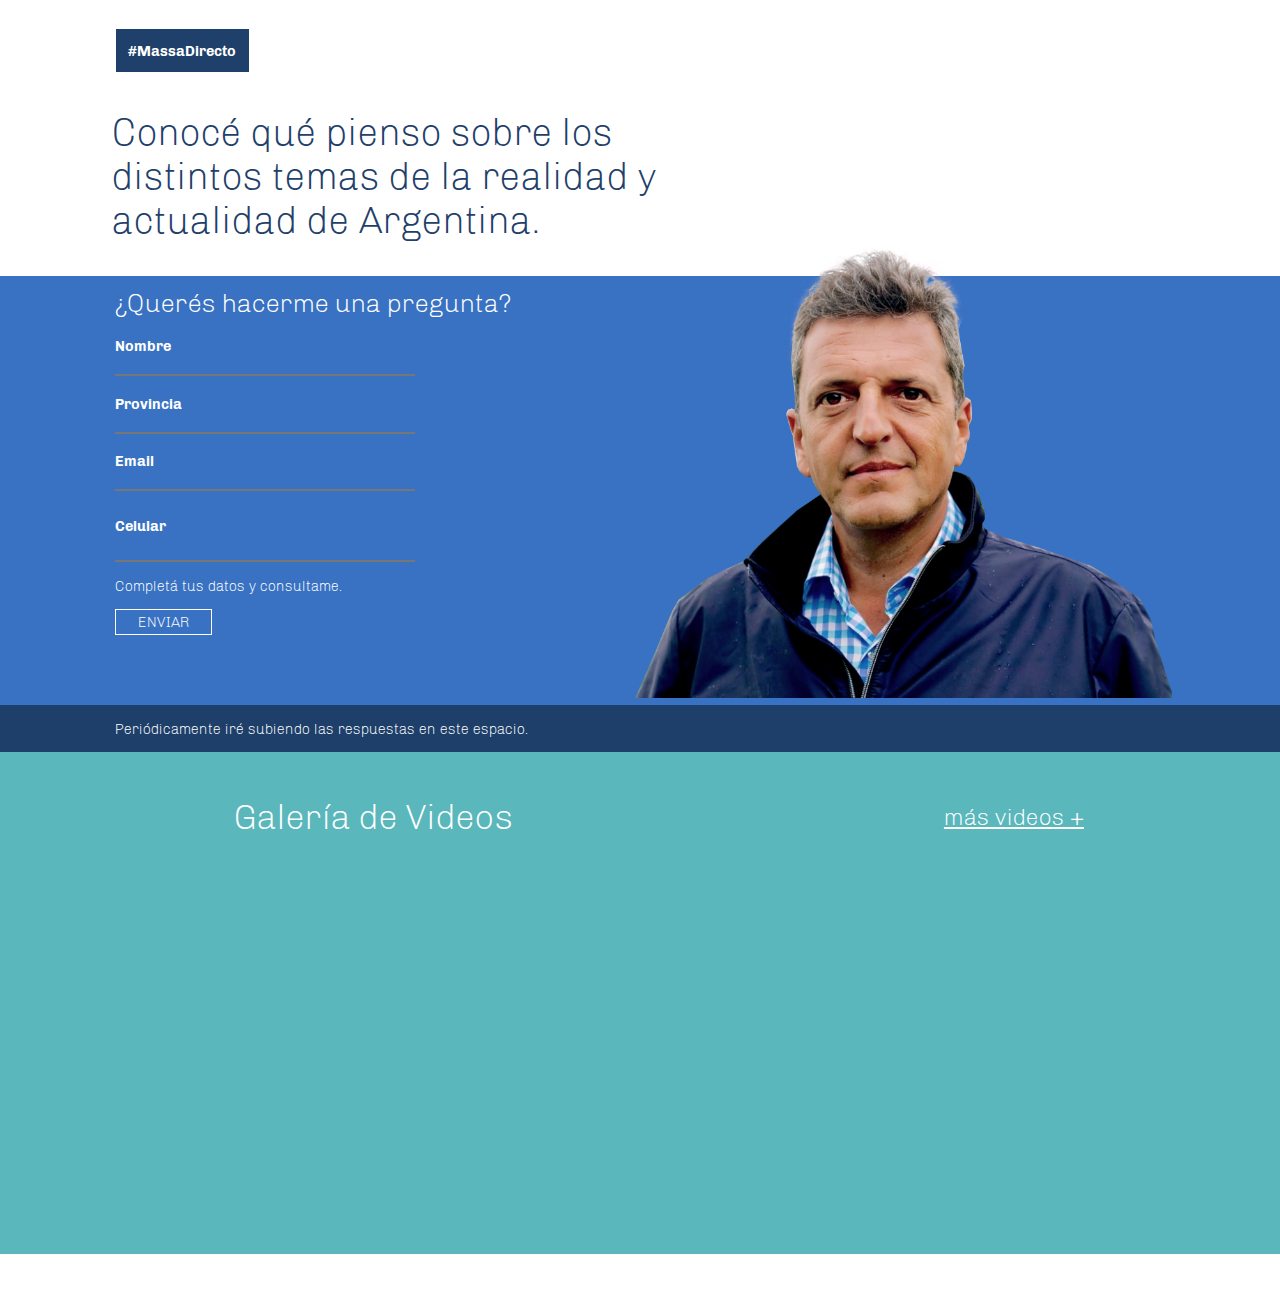
==== index.html @ e17ca49d "subiendo" ====
<!DOCTYPE html>
<html>
<head>
    <meta charset="utf-8">
    <meta http-equiv="X-UA-Compatible" content="IE=edge">
    <title>Massa Directo</title>
    <meta name="viewport" content="    <link rel="stylesheet" href="https://stackpath.bootstrapcdn.com/bootstrap/4.3.1/css/bootstrap.min.css" integrity="sha384-ggOyR0iXCbMQv3Xipma34MD+dH/1fQ784/j6cY/iJTQUOhcWr7x9JvoRxT2MZw1T" crossorigin="anonymous">    
    <link rel="stylesheet" type="text/css" media="screen" href="styles.css">
    <link rel="stylesheet" type="text/css" media="screen" href="stylesResponsive.css">
    <link rel="stylesheet" href="https://use.fontawesome.com/releases/v5.8.1/css/all.css" integrity="sha384-50oBUHEmvpQ+1lW4y57PTFmhCaXp0ML5d60M1M7uH2+nqUivzIebhndOJK28anvf" crossorigin="anonymous">    
    <!-- <script src="main.js"></script> -->
</head>

<body>

    <div class="divMenu">
        <div class="menu">
            <div class="tagMassaDirecto">#MassaDirecto</div>
            <div class="divRedesSociales">
                <a href="https://twitter.com/SergioMassa" target="_blank"><i class="fab fa-twitter"></i></a>
                <a href="https://www.facebook.com/SergioMassaOK/" target="_blank"><i class="fab fa-facebook-f"></i></a>
                <a href="https://www.instagram.com/sergiomassaok" target="_blank"><i class="fab fa-instagram"></i></a>
                <a href="https://twitter.com/SergioMassa" target="_blank"><i class="fab fa-linkedin"></i></a>
            </div>
        </div>
    </div>

    <div class="divContent">        
        <div class="divTop">            
            '<div class="divHome">
                <div class="divTextHome">
                    <p>Conocé qué pienso sobre los distintos temas de la realidad y actualidad de Argentina.</p>
                </div>
                <div class="fotoHome">
                    <img src="img/massaDirecto.png" alt="..." class="img-thumbnail">
                </div>
            </div>'
                
        <div class="divGridFormulario">
            <div class="divFormulario">
                <div class="titleFormulario">¿Querés hacerme una pregunta?</div>   
                <div class="formulario">
                        <input type="text" class="form-control fieldForm" placeholder="Nombre" aria-label="nombre" aria-describedby="basic-addon1">                    
                        <input type="text" class="form-control fieldForm" placeholder="Provincia" aria-label="nombre" aria-describedby="basic-addon1">                    
                        <input type="text" class="form-control fieldForm" placeholder="Email" aria-label="nombre" aria-describedby="basic-addon1">                    
                        <input type="text" class="form-control fieldForm" placeholder="Celular" aria-label="nombre" aria-describedby="basic-addon1">
                        <div class="textBottomForm"><p>Completá tus datos y consultame.</p></div>
                        <div class="divBtnEnviarDatos"><div class="btnEnviarDatos">ENVIAR</div></div>
                </div>         
            </div>
        </div>
        </div>

        <div class="divMensajeBottom">
                <div class="mensajeBottom">
                    <p>Periódicamente iré subiendo las respuestas en este espacio.</p>
                </div>            
            </div>
    </div>
</div>
               
        <div class="divGaleriaVideos">   
            <div class="divTitleBtnVideos">
            <div class="titleVideos">
                Galería de Videos
            </div>
            <div class="btnMasVideos"><a href="https://www.youtube.com/user/sergiomassa"> más videos +</a></div>
        </div>
            <div class="divGridVideos">
                <div class="divVideo">                    
                    <iframe src="https://www.youtube.com/embed/+lastest?list=PLXRUe7ZwR9YwxV0tf4XcHe09VshEQepXW" frameborder="0" allowfullscreen></iframe>
                </div> 
                <div class="divVideo">
                    <iframe src="https://www.youtube.com/embed/+lastest?list=PLXRUe7ZwR9YzgskIAyjVHYshHZhxbIOfr" frameborder="0" allowfullscreen></iframe>
                </div>   
                <div class="divVideo">                    
                        <iframe src="https://www.youtube.com/embed/+lastest?list=PLXRUe7ZwR9YwxV0tf4XcHe09VshEQepXW&index=2" frameborder="0" allowfullscreen></iframe>
                    </div> 
                    <div class="divVideo">
                        <iframe src="https://www.youtube.com/embed/+lastest?list=PLXRUe7ZwR9YzgskIAyjVHYshHZhxbIOfr" frameborder="0" allowfullscreen></iframe>
                    </div>      
            </div>               
        </div>
        
        <div class="divMenu">
                <div class="menu">
                    <div class="tagMassaDirectoBottom">#MassaDirecto</div>
                    <div class="divRedesSociales">
                        <a href="https://twitter.com/SergioMassa" target="_blank"><i class="fab fa-twitter"></i></a>
                        <a href="https://www.facebook.com/SergioMassaOK/" target="_blank"><i class="fab fa-facebook-f"></i></a>
                        <a href="https://www.instagram.com/sergiomassaok" target="_blank"><i class="fab fa-instagram"></i></a>
                        <a href="https://twitter.com/SergioMassa" target="_blank"><i class="fab fa-linkedin"></i></a>
                    </div>
                </div>
            </div>
    </div> 

</body>

</html>
---- styles.css ----
@font-face
{
    font-family: chivoBold;
    src:url(font/Chivo-Bold.otf);
}
@font-face
{
    font-family: chivoBlack;
    src:url(font/Chivo-Black.otf);
}

@font-face
{
    font-family: chivoLight;
    src:url(font/Chivo-Light.otf);
}

@font-face
{
    font-family: chivoReg;
    src:url(font/Chivo-Regular.otf);
}


.fotoHome
{
    position: absolute;
    right:2em;
    /* top:2.7em; */
    bottom:0;
    width:50%;
}

html { font-size: calc(1em + 1vw) }

body 
{    
    background: white;
    margin:0;
    padding-top:2%;
    color:white;    
    font-family: chivoLight;
    width:100vw !important;
    max-width: 100vw;
    /* display: block; */
    /* overflow: hidden;
    overflow-x: hidden; */
    height: fit-content;
}

a
{
    color:#1E406A;
}

a:hover
{
    color:white;
    text-decoration: none;
}

p
{
    margin:0;
}

.divTop
{
    position:relative;
}

.divContent
{
    display: grid;
    grid-template-columns: 1fr;
    /* grid-template-rows:60vh 40vh; */
}

.divMenu
{
    /* background-color:#3972C2; */
    height: 50px;          
    width:inherit;    
}

.menu
{
    width:30%;
    margin:auto 3rem;
    display:grid;
    height: 100%;
    grid-template-columns: 50% 50%;      
}

.tagMassaDirecto
{
    background-color:#1E406A;
    padding:1vw;
    margin:auto auto;    
    width:fit-content;
    height: fit-content;
    font-size: 0.5em;
    font-family: chivoBold;
}

.divRedesSociales
{
    font-size: 0.7em;
    margin: auto 0;
    width:58%;    
    display: grid;
    grid-template-columns: 1fr 1fr 1fr 1fr;    
}


.img-thumbnail {
    padding: unset;
    background-color: transparent;
    border: none;
    border-radius: .25em    ;
    max-width: 100%;
    height: auto;
}

.divHome
{
    width:60vw;
}


.divTextHome
{
    color:#1E406A;
    font-size:1.3em;
    margin: 0 0 0 3em;
}


.divGridFormulario
{
    background-color: #3972C2;
    padding-bottom:2rem;
}

.divFormulario
{
    width:38%;
    padding-bottom: 1%;
    padding-top:1%;
    margin-left:4rem;
    
}

.formulario
{    
    display: grid;    
    grid-template-columns: repeat(auto-fill, minmax(300px, 230px));
    column-gap: 6%;
    grid-template-rows: 2em 2em 2em;
}

.titleFormulario
{
    font-size:0.9em;
    /* padding:4vw; */
}

.form-control
{
    background-color:transparent;
    border-top:none;
    border-left:none;
    border-right:none;
    border-radius:0%;
    padding:2vw 0;   
    font-size: 0.5em; 
}

.form-control::-moz-placeholder {
    color: white;
  }
  .form-control:-ms-input-placeholder {
    color: white;
  }
  .form-control::-webkit-input-placeholder {
    color: white;
  }

  input[type="text"]:focus
  {
      background-color:transparent;
  }
  
    input:-internal-autofill-selected
    {
        background-color:transparent;        
        color:black !important;       
    }

    input, select, textarea{
        color: #1E406A !important;
        font-family: chivoBold;
    }
/* 
    .divBottomForm
    {
        display: grid;
        grid-template-columns: 70% 30%;
        width:38%;
        margin-left:4rem;      
        position: relative;                
        height: 1.5em;
        border:solid red;
    } */

    .textBottomForm
    {
        width:90%;
        margin:auto 0;
        font-size:0.5em;
        padding: 1em 0;
    }

    .divBtnEnviarDatos
    {
        margin:auto 0;
    }

    .btnEnviarDatos
    {
        border: solid 1px white;
        width:fit-content;
        padding: 0.2em 1.5em;
        font-size:0.5em;
        margin:auto 0;    
    }

    .divMensajeBottom
    {
        background-color:#1D3F6A;        
    }

    .mensajeBottom
    {
        font-size:0.5em;
        padding:0.5rem 0;
        margin-left:4rem;
        width:fit-content;
        text-align: left;        
    } 

    .divGaleriaVideos
    {
        background-color:#5AB7BC;
        display: grid;
        grid-template-columns: 1fr;
        grid-template-rows: auto auto auto;
        height: fit-content;
        padding-bottom:2rem;
    }

    .divTitleBtnVideos
    {
        display: flex;
    }

.titleVideos
{
    font-size:1.2em;
    margin:auto;
    padding:3vw;
}

.divGridVideos
{
    width:80%;
    display: grid;    
    grid-template-columns: repeat(auto-fill, minmax(300px, 230px));
    column-gap: 1%;    
    margin:auto auto;
}

.divVideo
{
    width:fit-content;
    margin:auto;
}

.btnMasVideos
{
    font-size:.8em;
    margin:4vw auto;        
}

.btnMasVideos a
{
    color:white;
}
---- stylesResponsive.css ----
@media screen and (max-width: 1024px)
{
    .divGridVideos
    {
        display: grid;
        grid-template-columns: 50% 50%;
        width:90%;
        grid-template-rows: auto auto;
        margin:auto auto;
    }
}

@media screen and (max-width: 768px)
{
    .divGridVideos
    {
        display: grid;
        grid-template-columns: 1fr;
        width:90%;
        grid-template-rows: auto auto;
        margin:auto auto;
    }
}
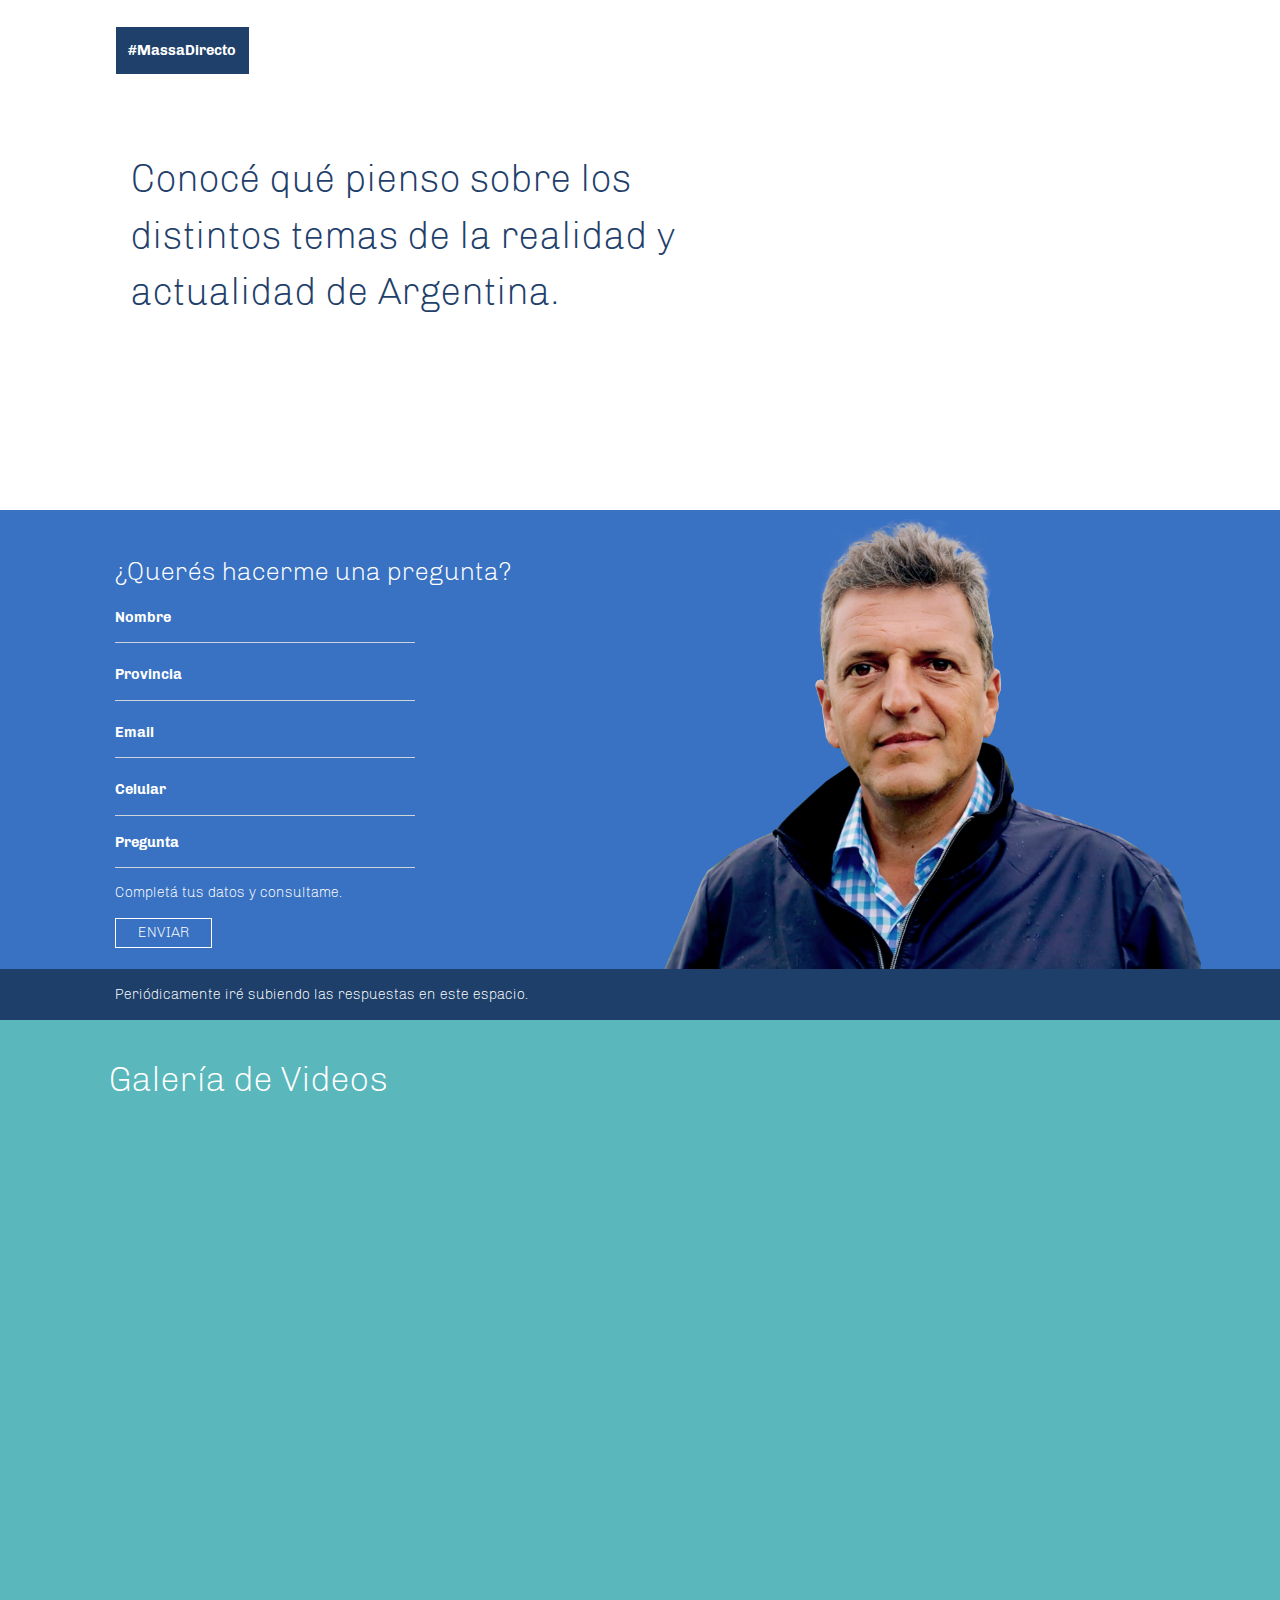
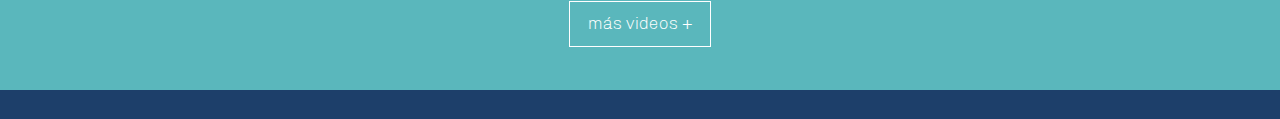
==== commit f96e216b: "update" ====
--- a/index.html
+++ b/index.html
@@ -4,7 +4,9 @@
     <meta charset="utf-8">
     <meta http-equiv="X-UA-Compatible" content="IE=edge">
     <title>Massa Directo</title>
-    <meta name="viewport" content="    <link rel="stylesheet" href="https://stackpath.bootstrapcdn.com/bootstrap/4.3.1/css/bootstrap.min.css" integrity="sha384-ggOyR0iXCbMQv3Xipma34MD+dH/1fQ784/j6cY/iJTQUOhcWr7x9JvoRxT2MZw1T" crossorigin="anonymous">    
+    <meta name="viewport" content="width=device-width, initial-scale=1"> 
+    <link rel="shortcut icon" type="image/x-icon" href="img/_Directo.png" />  
+    <link rel="stylesheet" href="https://stackpath.bootstrapcdn.com/bootstrap/4.3.1/css/bootstrap.min.css" integrity="sha384-ggOyR0iXCbMQv3Xipma34MD+dH/1fQ784/j6cY/iJTQUOhcWr7x9JvoRxT2MZw1T" crossorigin="anonymous">    
     <link rel="stylesheet" type="text/css" media="screen" href="styles.css">
     <link rel="stylesheet" type="text/css" media="screen" href="stylesResponsive.css">
     <link rel="stylesheet" href="https://use.fontawesome.com/releases/v5.8.1/css/all.css" integrity="sha384-50oBUHEmvpQ+1lW4y57PTFmhCaXp0ML5d60M1M7uH2+nqUivzIebhndOJK28anvf" crossorigin="anonymous">    
@@ -18,83 +20,256 @@
             <div class="tagMassaDirecto">#MassaDirecto</div>
             <div class="divRedesSociales">
                 <a href="https://twitter.com/SergioMassa" target="_blank"><i class="fab fa-twitter"></i></a>
-                <a href="https://www.facebook.com/SergioMassaOK/" target="_blank"><i class="fab fa-facebook-f"></i></a>
+                <a href="https://www.facebook.com/SergioMassaOK/" target="_blank"><i class="fab fa-facebook"></i></a>
                 <a href="https://www.instagram.com/sergiomassaok" target="_blank"><i class="fab fa-instagram"></i></a>
-                <a href="https://twitter.com/SergioMassa" target="_blank"><i class="fab fa-linkedin"></i></a>
+                <a href="https://www.linkedin.com/in/massasergio/" target="_blank"><i class="fab fa-linkedin"></i></a>
             </div>
         </div>
     </div>
 
     <div class="divContent">        
+
+        <div class="divMenuMobile">
+            <div class="menuMobile">
+                <div class="tagMassaDirectoMobile">#MassaDirecto</div>
+                <div class="divRedesSocialesMobile">
+                    <a href="https://twitter.com/SergioMassa" target="_blank"><i class="fab fa-twitter"></i></a>
+                    <a href="https://www.facebook.com/SergioMassaOK/" target="_blank"><i class="fab fa-facebook"></i></a>
+                    <a href="https://www.instagram.com/sergiomassaok" target="_blank"><i class="fab fa-instagram"></i></a>
+                    <a href="https://www.linkedin.com/in/massasergio/" target="_blank"><i class="fab fa-linkedin"></i></a>
+                </div>
+            </div>
+        </div>
+
         <div class="divTop">            
-            '<div class="divHome">
+            <div class="divHome">
                 <div class="divTextHome">
                     <p>Conocé qué pienso sobre los distintos temas de la realidad y actualidad de Argentina.</p>
                 </div>
                 <div class="fotoHome">
                     <img src="img/massaDirecto.png" alt="..." class="img-thumbnail">
                 </div>
-            </div>'
+            </div>        
+
+            <div class="divGaleriaVideosMobile">   
+                <div class="titleVideosMobile">
+                    Galería de Videos
+                </div>
+                <div class="divGridVideosMobile">
+                    <div class="divVideoMobile">
+                        <div class="divVideoMobileContainer">                        
+                            <iframe src="https://www.youtube.com/embed/oWYqEQshzeM" frameborder="0" allowfullscreen></iframe>                    
+                        </div>
+                    </div> 
+                    <div class="divVideoMobile">
+                        <div class="divVideoMobileContainer">
+                            <iframe src="https://www.youtube.com/embed/PDkQufUCI54" frameborder="0" allowfullscreen></iframe>
+                        </div>
+                    </div>                                       
+                    <div class="divVideoOcultoMobile">
+                        <div class="divVideoMobileMobile">
+                            <div class="divVideoMobileContainer">                    
+                                <iframe src="https://www.youtube.com/embed/OafHTbgjU8k" frameborder="0" allowfullscreen></iframe>
+                            </div>
+                        </div> 
+                    </div>
+                    <div class="divVideoOcultoMobile">
+                        <div class="divVideoMobileContainer">                    
+                            <iframe src="https://www.youtube.com/embed/-eSHimb1ygQ" frameborder="0" allowfullscreen></iframe>
+                        </div>
+                    </div> 
+                    <div class="divVideoOcultoMobile">
+                        <div class="divVideoMobileContainer">                    
+                            <iframe src="https://www.youtube.com/embed/-G24IbFpvwc" frameborder="0" allowfullscreen></iframe>
+                        </div>
+                    </div> 
+                    <div class="divVideoOcultoMobile">
+                        <div class="divVideoMobileContainer">                    
+                            <iframe src="https://www.youtube.com/embed/OsIlv3pNSPk" frameborder="0" allowfullscreen></iframe>
+                        </div>
+                    </div> 
+                    <div class="divVideoOcultoMobile">
+                        <div class="divVideoMobileContainer">                    
+                            <iframe src="https://www.youtube.com/embed/143yipz8QEE" frameborder="0" allowfullscreen></iframe>
+                        </div>
+                    </div>                    
+                    <div class="divVideoOcultoMobile">
+                        <div class="divVideoMobileContainer">                    
+                            <iframe src="https://www.youtube.com/embed/24utqwaye0A" frameborder="0" allowfullscreen></iframe>
+                        </div>
+                    </div> 
+                    <div class="divVideoOcultoMobile">
+                        <div class="divVideoMobileContainer">                    
+                            <iframe src="https://www.youtube.com/embed/qm_nwmNPVPA" frameborder="0" allowfullscreen></iframe>
+                        </div>
+                    </div> 
+                    <div class="divVideoOcultoMobile">
+                        <div class="divVideoMobileContainer">                    
+                            <iframe src="https://www.youtube.com/embed/NYRH_arDP4Q" frameborder="0" allowfullscreen></iframe>
+                        </div>
+                    </div> 
+                </div>                   
+                <div class="divBtnMasVideosMobile">                
+                    <div class="btnMasVideos" onclick="mostrarMasVideosMobile()"><a id="btnMasVideos"> más videos +</a></div>                          
+                </div>
+                <div class="divBtnMenosVideosMobile">
+                    <div class="btnMenosVideos" onclick="mostrarMenosVideosMobile()"><a id="btnMenosVideos"> menos videos -</a></div>                          
+                </div>
+            </div>
                 
-        <div class="divGridFormulario">
-            <div class="divFormulario">
-                <div class="titleFormulario">¿Querés hacerme una pregunta?</div>   
-                <div class="formulario">
+            <div class="divGridFormulario">
+                <div class="divFormulario">
+                    <div class="titleFormulario">¿Querés hacerme una pregunta?</div>   
+                    <div class="formulario">
                         <input type="text" class="form-control fieldForm" placeholder="Nombre" aria-label="nombre" aria-describedby="basic-addon1">                    
                         <input type="text" class="form-control fieldForm" placeholder="Provincia" aria-label="nombre" aria-describedby="basic-addon1">                    
                         <input type="text" class="form-control fieldForm" placeholder="Email" aria-label="nombre" aria-describedby="basic-addon1">                    
                         <input type="text" class="form-control fieldForm" placeholder="Celular" aria-label="nombre" aria-describedby="basic-addon1">
+                        <input type="text" class="form-control fieldForm" placeholder="Pregunta" aria-label="nombre" aria-describedby="basic-addon1"> 
                         <div class="textBottomForm"><p>Completá tus datos y consultame.</p></div>
                         <div class="divBtnEnviarDatos"><div class="btnEnviarDatos">ENVIAR</div></div>
-                </div>         
-            </div>
-        </div>
+                    </div>         
+                </div>
+            </div>
         </div>
 
         <div class="divMensajeBottom">
-                <div class="mensajeBottom">
-                    <p>Periódicamente iré subiendo las respuestas en este espacio.</p>
-                </div>            
-            </div>
+            <div class="mensajeBottom">
+                <p>Periódicamente iré subiendo las respuestas en este espacio.</p>
+            </div>            
+        </div>
     </div>
-</div>
+<!-- </div> -->
                
         <div class="divGaleriaVideos">   
             <div class="divTitleBtnVideos">
-            <div class="titleVideos">
-                Galería de Videos
-            </div>
-            <div class="btnMasVideos"><a href="https://www.youtube.com/user/sergiomassa"> más videos +</a></div>
-        </div>
+                <div class="titleVideos">Galería de Videos</div>            
+            </div>
             <div class="divGridVideos">
-                <div class="divVideo">                    
-                    <iframe src="https://www.youtube.com/embed/+lastest?list=PLXRUe7ZwR9YwxV0tf4XcHe09VshEQepXW" frameborder="0" allowfullscreen></iframe>
-                </div> 
                 <div class="divVideo">
-                    <iframe src="https://www.youtube.com/embed/+lastest?list=PLXRUe7ZwR9YzgskIAyjVHYshHZhxbIOfr" frameborder="0" allowfullscreen></iframe>
-                </div>   
-                <div class="divVideo">                    
-                        <iframe src="https://www.youtube.com/embed/+lastest?list=PLXRUe7ZwR9YwxV0tf4XcHe09VshEQepXW&index=2" frameborder="0" allowfullscreen></iframe>
-                    </div> 
-                    <div class="divVideo">
-                        <iframe src="https://www.youtube.com/embed/+lastest?list=PLXRUe7ZwR9YzgskIAyjVHYshHZhxbIOfr" frameborder="0" allowfullscreen></iframe>
-                    </div>      
-            </div>               
-        </div>
-        
-        <div class="divMenu">
-                <div class="menu">
-                    <div class="tagMassaDirectoBottom">#MassaDirecto</div>
-                    <div class="divRedesSociales">
-                        <a href="https://twitter.com/SergioMassa" target="_blank"><i class="fab fa-twitter"></i></a>
-                        <a href="https://www.facebook.com/SergioMassaOK/" target="_blank"><i class="fab fa-facebook-f"></i></a>
-                        <a href="https://www.instagram.com/sergiomassaok" target="_blank"><i class="fab fa-instagram"></i></a>
-                        <a href="https://twitter.com/SergioMassa" target="_blank"><i class="fab fa-linkedin"></i></a>
-                    </div>
-                </div>
-            </div>
-    </div> 
+                    <div class="divVideoContainer">                        
+                        <iframe src="https://www.youtube.com/embed/oWYqEQshzeM" frameborder="0" allowfullscreen></iframe>                    
+                    </div></div> 
+                    <div class="divVideo"><div class="divVideoContainer">
+                        <iframe src="https://www.youtube.com/embed/PDkQufUCI54" frameborder="0" allowfullscreen></iframe>
+                    </div></div>   
+                    <div class="divVideo"><div class="divVideoContainer">                    
+                        <iframe src="https://www.youtube.com/embed/OafHTbgjU8k" frameborder="0" allowfullscreen></iframe>
+                    </div></div> 
+                    <div class="divVideo"><div class="divVideoContainer">                    
+                        <iframe src="https://www.youtube.com/embed/-eSHimb1ygQ" frameborder="0" allowfullscreen></iframe>
+                    </div></div> 
+                    <div class="divVideo"><div class="divVideoContainer">                    
+                        <iframe src="https://www.youtube.com/embed/-G24IbFpvwc" frameborder="0" allowfullscreen></iframe>
+                    </div></div> 
+                    <div class="divVideo"><div class="divVideoContainer">                    
+                        <iframe src="https://www.youtube.com/embed/OsIlv3pNSPk" frameborder="0" allowfullscreen></iframe>
+                    </div></div> 
+
+                    <div class="divVideo videoOculto">
+                        <div class="divVideoContainer">                    
+                            <iframe src="https://www.youtube.com/embed/143yipz8QEE" frameborder="0" allowfullscreen></iframe>
+                        </div>
+                    </div> 
+                    <div class="divVideo videoOculto"><div class="divVideoContainer">                    
+                        <iframe src="https://www.youtube.com/embed/24utqwaye0A" frameborder="0" allowfullscreen></iframe>
+                    </div></div> 
+                    <div class="divVideo videoOculto"><div class="divVideoContainer">                    
+                        <iframe src="https://www.youtube.com/embed/qm_nwmNPVPA" frameborder="0" allowfullscreen></iframe>
+                    </div></div> 
+                    <div class="divVideo videoOculto"><div class="divVideoContainer">                    
+                        <iframe src="https://www.youtube.com/embed/NYRH_arDP4Q" frameborder="0" allowfullscreen></iframe>
+                </div></div> 
+            </div>     
+            <div class="divBtnMasVideos">                
+                <div class="btnMasVideos" onclick="mostrarMasVideos()"><a id="btnMasVideos"> más videos +</a></div>                          
+            </div>
+            <div class="divBtnMenosVideos">
+                <div class="btnMenosVideos" onclick="mostrarMenosVideos()"><a id="btnMenosVideos"> menos videos -</a></div>                          
+            </div>
+            
+        </div>
+        
+        <div class="divMenuBottom">
+            <div class="menuBottom">                    
+                <div class="divRedesSocialesBottom">
+                    <a href="https://twitter.com/SergioMassa" target="_blank"><i class="fab fa-twitter"></i></a>
+                    <a href="https://www.facebook.com/SergioMassaOK/" target="_blank"><i class="fab fa-facebook"></i></a>
+                    <a href="https://www.instagram.com/sergiomassaok" target="_blank"><i class="fab fa-instagram"></i></a>
+                    <a href="https://www.linkedin.com/in/massasergio/" target="_blank"><i class="fab fa-linkedin"></i></a>
+                </div>
+            </div>
+        </div>
+
+        <div class="divMenuMobile">
+            <div class="menuMobile">
+                <div class="tagMassaDirectoBottomMobile">#MassaDirecto</div>
+                <div class="divRedesSocialesMobile">
+                    <a href="https://twitter.com/SergioMassa" target="_blank"><i class="fab fa-twitter"></i></a>
+                    <a href="https://www.facebook.com/SergioMassaOK/" target="_blank"><i class="fab fa-facebook-f"></i></a>
+                    <a href="https://www.instagram.com/sergiomassaok" target="_blank"><i class="fab fa-instagram"></i></a>
+                    <a href="https://www.linkedin.com/in/massasergio/" target="_blank"><i class="fab fa-linkedin"></i></a>
+                </div>
+            </div>
+        </div>
+    <!-- </div>  -->
 
 </body>
 
+<script>
+
+    function mostrarMasVideos()
+    {                
+        var cols = document.getElementsByClassName('videoOculto');        
+        for(i=0; i<cols.length; i++) 
+        {
+            cols[i].style.display = "inline-block";            
+        }
+        
+        document.getElementsByClassName("divBtnMasVideos")[0].style.display="none";
+        document.getElementsByClassName("divBtnMenosVideos")[0].style.display="unset";
+        
+    }
+
+    function mostrarMasVideosMobile()
+    {                
+        var cols = document.getElementsByClassName('divVideoOcultoMobile');        
+        for(i=0; i<cols.length; i++) 
+        {
+            cols[i].style.display = "inline-block";            
+        }
+        
+        document.getElementsByClassName("divBtnMasVideosMobile")[0].style.display="none";
+        document.getElementsByClassName("divBtnMenosVideosMobile")[0].style.display="unset";
+        
+    }
+
+    function mostrarMenosVideos()
+    {                
+        var cols = document.getElementsByClassName('videoOculto');        
+        for(i=0; i<cols.length; i++) 
+        {
+            cols[i].style.display = "none";            
+        }
+        
+        document.getElementsByClassName("divBtnMasVideos")[0].style.display="unset";
+        document.getElementsByClassName("divBtnMenosVideos")[0].style.display="none";
+        
+    }
+
+    function mostrarMenosVideosMobile()
+    {        
+        var cols = document.getElementsByClassName('divVideoOcultoMobile');        
+        for(i=0; i<cols.length; i++) 
+        {
+            cols[i].style.display = "none";            
+        }
+        
+        document.getElementsByClassName("divBtnMasVideosMobile")[0].style.display="unset";
+        document.getElementsByClassName("divBtnMenosVideosMobile")[0].style.display="none";
+        
+    }
+
+</script>
+
 </html>--- a/styles.css
+++ b/styles.css
@@ -21,6 +21,30 @@
     src:url(font/Chivo-Regular.otf);
 }
 
+.lastVideo
+{
+    display: none;
+}
+
+.divMenuMobile
+{
+    display:none;
+}
+
+.divGaleriaVideosMobile
+{
+    display: none;
+}
+
+.btnMasVideosMobile
+{
+    display:none;   
+}
+
+.divMenuMobile
+{
+    display:none;
+}
 
 .fotoHome
 {
@@ -105,9 +129,9 @@
 
 .divRedesSociales
 {
-    font-size: 0.7em;
+    font-size: 1em;
     margin: auto 0;
-    width:58%;    
+    width:71%;    
     display: grid;
     grid-template-columns: 1fr 1fr 1fr 1fr;    
 }
@@ -125,6 +149,7 @@
 .divHome
 {
     width:60vw;
+    height: 40vh;
 }
 
 
@@ -132,14 +157,15 @@
 {
     color:#1E406A;
     font-size:1.3em;
-    margin: 0 0 0 3em;
+    margin: 2em 0 0 3.5em;
 }
 
 
 .divGridFormulario
 {
     background-color: #3972C2;
-    padding-bottom:2rem;
+    padding-bottom:0.3rem;
+    padding-top:1rem;
 }
 
 .divFormulario
@@ -251,48 +277,163 @@
 
     .divGaleriaVideos
     {
-        background-color:#5AB7BC;
+        background-color:#5AB7BC !important;
         display: grid;
         grid-template-columns: 1fr;
         grid-template-rows: auto auto auto;
         height: fit-content;
-        padding-bottom:2rem;
-    }
-
-    .divTitleBtnVideos
-    {
-        display: flex;
-    }
+        padding-bottom:1.5rem;
+    }
+
+.divTitleBtnVideos
+{
+    display: flex;
+    width:83%;
+    margin:0 auto;    
+}
 
 .titleVideos
 {
     font-size:1.2em;
-    margin:auto;
-    padding:3vw;
+    /* margin:auto; */
+    padding:1em 0 1em 0em;
+    white-space: nowrap;
 }
 
 .divGridVideos
 {
-    width:80%;
-    display: grid;    
-    grid-template-columns: repeat(auto-fill, minmax(300px, 230px));
-    column-gap: 1%;    
+    width: 83%;
     margin:auto auto;
+    /* display: grid;        
+    grid-template-columns: 1fr 1fr 1fr;    
+    column-gap: 1%;        
+    height: fit-content;     */
+
 }
 
 .divVideo
-{
-    width:fit-content;
-    margin:auto;
+{  
+    padding:0.5em;  
+    width: 32%;
+    display: inline-block;
+}
+
+.divVideoMobile
+{  
+    padding:0.5em;  
+    width: 100%;
+    display: inline-block;
+}
+
+.divVideoContainer
+{
+  position: relative;
+  display: block;
+  width: 100%;
+  height: 0;
+  padding-bottom: 56.25%;
+}
+
+.divVideoMobileContainer
+{
+  position: relative;
+  display: block;
+  width: 100%;
+  height: 0;
+  padding-bottom: 56.25%;
+}
+
+
+.videoOculto
+{
+    display:none;
+}
+
+.videoOcultoMobile
+{
+    display: none;
+}
+
+iframe
+{
+    position: absolute;
+    width: 100%;
+    height: 100%; 
+    /* width:40px; */
+}
+
+.divBtnMasVideos
+{
+    padding-top:1em;
 }
 
 .btnMasVideos
 {
-    font-size:.8em;
-    margin:4vw auto;        
+    font-size:.6em;
+    margin:auto auto;         
+    /* text-align: center !important; */
+    /* width: 75%; */
+    padding-top:1.5em;
+    border:solid 1px white;  
+    width: fit-content;
+    height: fit-content;
+    padding: 0.5em 1em;       
+}
+
+.divBtnMenosVideos
+{
+    padding-top:1.5em;
+    display: none;
+}
+
+.divBtnMenosVideosMobile
+{
+    display: none;
+}
+
+.btnMenosVideos
+{
+    font-size:.6em;
+    margin:auto auto;         
+    /* text-align: center !important; */
+    /* width: 75%; */
+    padding-top:1.5em;
+    border:solid 1px white;  
+    width: fit-content;
+    height: fit-content;
+    padding: 0.5em 1em;      
+     
 }
 
 .btnMasVideos a
 {
-    color:white;
-}+    color:white; 
+}
+
+.btnMenosVideos a
+{
+    color:white; 
+}
+
+.divMenuBottom
+{
+    background-color:#1D3F6A;
+    /* font-size:0.4em; */
+}
+
+.divRedesSocialesBottom a
+{
+    color:white !important;
+    /* font-size:1em;
+    padding:1em 0; */
+}
+
+.divRedesSocialesBottom
+{
+    width: 15%;
+    margin: auto 0 auto 4rem;
+    padding: 0.5em 0;
+    display: grid;
+    grid-template-columns: 1fr 1fr 1fr 1fr;
+}
+
--- a/stylesResponsive.css
+++ b/stylesResponsive.css
@@ -1,23 +1,412 @@
+
+@media screen and (max-width: 1440px)
+{
+    .fotoHome 
+    {    
+        right: 1em;
+    }
+
+}
+
+@media screen and (max-width: 1258px)
+{
+    .divHome {
+        width: 90vw;
+        padding-bottom:2em;
+        
+    }
+
+    /* .divGaleriaVideos
+    {
+        height: fit-content;
+    } */
+
+    /* .divGridVideos
+    {
+        display: grid;
+        grid-template-columns: 50% 50%;
+        width:80%;
+        grid-template-rows: auto auto auto;
+        margin:auto auto;
+        row-gap: 4%;
+        height: fit-content;
+        height: 100%;
+        padding-bottom: 2.5em;
+        padding-left: 0em;        
+    } */
+
+    
+    /* .divVideo
+    {
+        height:100%;
+        width: auto;
+    } */
+/* 
+    iframe 
+    {
+        display: block; 
+        width: 100%;
+        height: 200%;
+        border: none;
+    } */
+
+    .divTitleBtnVideos {
+        display: flex;
+        width: 80%;
+        margin: 0 auto;
+    }
+
+    .titleVideos
+    {
+        white-space: nowrap;
+    }
+
+    .lastVideo
+    {
+        display:unset;
+    }
+}
+
 @media screen and (max-width: 1024px)
 {
     .divGridVideos
     {
-        display: grid;
+        /* display: grid;
         grid-template-columns: 50% 50%;
         width:90%;
-        grid-template-rows: auto auto;
-        margin:auto auto;
-    }
+        grid-template-rows: auto auto auto;
+        margin:auto auto; */
+        /* padding-bottom: 12.5em; */
+    }
+    .divRedesSociales
+    {
+        width: 80%;
+    }
+
+    .divVideo
+    {  
+        /* padding:0.5em;   */
+        width: 48% !important;
+        /* display: inline-block; */
+    }
+
 }
 
 @media screen and (max-width: 768px)
 {
-    .divGridVideos
+    .divHome
+    {
+        height: auto;
+    }
+
+    .divTextHome 
+    {                
+        margin: 1.5em 0 0 3.5em;
+    }
+
+    .menu
+    {
+        width: 40%;
+    }
+
+    /* .divGridVideos
     {
         display: grid;
         grid-template-columns: 1fr;
         width:90%;
-        grid-template-rows: auto auto;
+        grid-template-rows: auto auto auto auto auto auto;
+        height: 320vh;
         margin:auto auto;
+        row-gap: 4%;        
+    } */
+
+    /* .divVideo
+    {
+        height: 50%;
+    } */
+
+
+    iframe 
+    {        
+        /* width: 100%; */
+        /* height: 250%;         */
+    }
+
+    .fotoHome 
+    {        
+        right: 0em;
+    }
+
+    #btnMasVideos
+    {
+        font-size: 1.5em;
+    }
+
+    #btnMenosVideos
+    {
+        font-size: 1.5em;        
+    }
+}
+
+@media only screen and (min-device-width : 300px) and (max-device-width : 767px) 
+{     
+    .divGaleriaVideos
+    {
+        display:none;
+    }
+
+    .videoOcultoMobile
+    {
+        display: none;
+    }
+
+    .divGaleriaVideosMobile
+    {
+        display:unset;
+    }
+
+    .divMenuBottom
+    {
+        display:none;
+    }
+
+    .divMenuMobile
+    {
+        display:unset;
+    }
+
+    a
+    {
+        color:white;
+    }
+
+    a:hover
+    {
+        color:#1E406A;
+        text-decoration: none;
+    }
+
+    body
+    {   
+        margin:0;
+        padding:0;
+
+    }
+
+    .divContent
+    {
+
+        display: grid;
+        grid-template-columns: 1fr;
+        grid-template-rows:auto auto auto auto;
+    }
+
+    .divMenu
+    {
+        display: none;        
+    }
+
+    .divMenuMobile
+    {
+        display:flex;
+        background-color:#3972C2;
+        height: 85px;          
+        width:inherit;
+        margin: auto 0;
+    }
+
+    .menuMobile
+    {
+        width:90%;
+        margin:auto auto;
+        display:grid;
+        grid-template-columns: 60% 40%;;         
+        padding-top:0em;
+        
+    }
+
+    .tagMassaDirectoMobile
+    {
+        background-color:#1E406A;
+        padding:0.4em 1em;
+        /* margin:auto auto; */
+        text-align: left;
+        width:fit-content;
+        height: fit-content;
+        font-size:1em;
+    }
+
+    .divRedesSocialesMobile
+    {
+        font-size: 1.3em;
+        margin: auto auto;
+        width:90%;    
+        display: grid;
+        grid-template-columns: 1fr 1fr 1fr 1fr;    
+    }
+
+    .divHome
+    {
+        display:grid;
+        grid-template-columns: 1fr;
+        grid-template-rows: 40% 60%;
+        height: fit-content;
+        width:100vw;
+        padding-bottom: 0em;
+        z-index: -2;
+    }
+
+    .divTextHome
+    {
+        color:#1E406A;
+        font-size:1.2em;
+        width:93%;
+        text-align: center;
+        margin:auto;
+        padding-top: 1.5rem;
+        padding-bottom:1.5em;
+    }
+
+    .fotoHome
+    {    
+        margin: auto auto;
+        position: relative;
+        right:0em;
+        width:100%;
+        z-index: -2;        
+    }
+
+    .divGaleriaVideosMobile
+    {
+        background-color:#5AB7BC;
+        display: inline-block;
+        width: 100%;
+        /* display: grid;
+        grid-template-columns: 1fr;         
+        grid-template-rows: 10em 15em 15em 10em;
+        row-gap: 2em;
+        height: 55em; */
+        padding-bottom:1em;
+        
+    }
+
+    .titleVideosMobile
+    {
+        font-size: 1.4em;
+        margin:auto;
+        padding:1.3em;
+    }
+
+    .divGridVideosMobile
+    {
+        /* display: grid;
+        grid-template-columns: 1fr; */
+        width:90%;
+        margin:auto auto;
+        /* grid-template-rows: auto auto;
+        margin:auto auto;
+        row-gap: 7%; */
+    }
+
+    .divVideoMobile
+    {
+        /* height: 15em; */
+        padding:0.5em;  
+        width: 100% !important;
+        display: inline-block;
+    }
+
+    .divVideoOcultoMobile
+    {
+        padding:0.5em;  
+        width: 100% !important;
+        display:none;
+    }
+
+    iframe
+    {
+        position: absolute;
+        width: 100%;
+        height: 100%; 
+    }
+
+    .divBtnMasVideosMobile
+    {
+        padding-bottom:1em;
+    }
+
+    .btnMasVideosMobile
+    {
+        display:unset;
+        font-size:1em;
+        padding-top:2em;
+        border:solid 1px white;  
+        width: fit-content;
+        height: fit-content;
+        padding: 0.5em 1em;                
+        margin: 4.5em auto 2.5em auto;
+    }
+
+    .btnMasVideosMobile a
+    {
+        text-decoration: none;
+    }
+
+    .divFormulario
+    {
+        width:90%;        
+        margin: auto;
+    }
+
+    .titleFormulario
+    {
+        font-size: 1em;
+        padding: 1em 0em;
+    }
+
+    .formulario 
+    {
+        display: grid;
+        grid-template-columns: 1fr;                
+        grid-template-rows: auto;
+        padding-bottom: 2em;
+    }
+
+    .form-control
+    {
+        font-size:1em;
+    }
+    
+    .textBottomForm
+    {
+        font-size:0.9em;
+        width:100%;
+        margin: auto auto;
+        text-align: center;
+    }
+
+    .divBtnEnviarDatos
+    {
+        font-size: 0.7em;
+    }
+
+    .btnEnviarDatos
+    {
+        font-size:1.5em;
+        margin: auto auto;
+    }
+
+    .mensajeBottom
+    {
+        font-size: 0.8em;
+        margin: auto;
+        padding: 1em;
+        text-align: center;    
+        width:90%;  
+    }
+
+    .tagMassaDirectoBottomMobile
+    {
+        font-size: 1em;
     }
 }